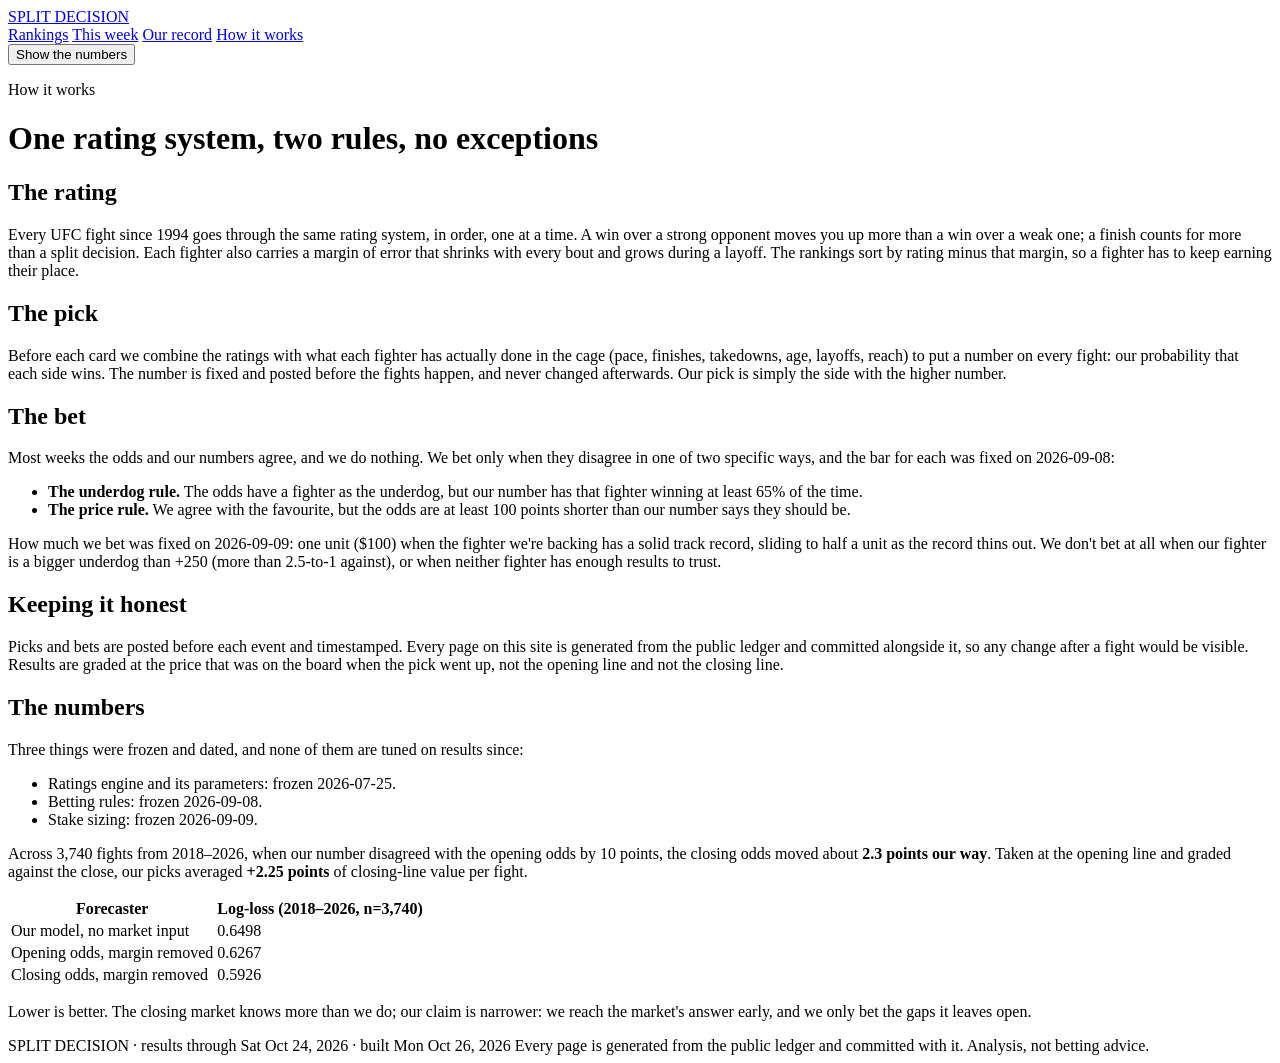
==== site/out/how-it-works/index.html @ 6cbfd711 "Data regenerated with the aliases: 86 bouts joined, 4 backfilled rows added, live record identical c" ====
<!DOCTYPE html>
<html lang="en">
<head>
<meta charset="utf-8">
<meta name="viewport" content="width=device-width, initial-scale=1">
<title>How it works · SPLIT DECISION</title>
<link rel="preconnect" href="https://fonts.googleapis.com">
<link href="https://fonts.googleapis.com/css2?family=Anton&family=Archivo:wght@400;500;600;700&family=IBM+Plex+Mono:wght@400;500;600&display=swap" rel="stylesheet">
<link rel="stylesheet" href="/style.css">
</head>
<body>
<div class="topbar">
  <div class="wrap">
    <a class="wordmark" href="/">SPLIT DECISION</a>
    <nav class="nav">
      <a href="/rankings/" >Rankings</a>
      <a href="/this-week/" >This week</a>
      <a href="/record/" >Our record</a>
      <a href="/how-it-works/" class="on">How it works</a>
    </nav>
    <button class="numbers-toggle" id="numbers-toggle" type="button" aria-pressed="false">Show the numbers</button>
  </div>
</div>

<main class="wrap">
<header class="hero">
  <p class="kicker">How it works</p>
  <h1>One rating system, two rules, no exceptions</h1>
</header>

<div class="prose">
  <h2>The rating</h2>
  <p>Every UFC fight since 1994 goes through the same rating system, in order, one at
  a time. A win over a strong opponent moves you up more than a win over a weak one;
  a finish counts for more than a split decision. Each fighter also carries a margin
  of error that shrinks with every bout and grows during a layoff. The rankings sort
  by rating minus that margin, so a fighter has to keep earning their place.</p>

  <h2>The pick</h2>
  <p>Before each card we combine the ratings with what each fighter has actually done
  in the cage (pace, finishes, takedowns, age, layoffs, reach) to put a number on
  every fight: our probability that each side wins. The number is fixed and posted
  before the fights happen, and never changed afterwards. Our pick is simply the
  side with the higher number.</p>

  <h2>The bet</h2>
  <p>Most weeks the odds and our numbers agree, and we do nothing. We bet only when
  they disagree in one of two specific ways, and the bar for each was fixed on
  2026-09-08:</p>
  <ul>
    <li><b>The underdog rule.</b> The odds have a fighter as the underdog, but our
    number has that fighter winning at least 65% of the time.</li>
    <li><b>The price rule.</b> We agree with the favourite, but the odds are at least
    100 points shorter than our number says they should be.</li>
  </ul>
  <p>How much we bet was fixed on 2026-09-09: one unit ($100) when the
  fighter we're backing has a solid track record, sliding to half a unit as the record
  thins out. We don't bet at all when our fighter is a bigger underdog than
  +250 (more than 2.5-to-1 against), or when
  neither fighter has enough results to trust.</p>

  <h2>Keeping it honest</h2>
  <p>Picks and bets are posted before each event and timestamped. Every page on this
  site is generated from the public ledger and committed alongside it, so any change
  after a fight would be visible. Results are graded at the price that was on the board
  when the pick went up, not the opening line and not the closing line.</p>

  <h2>The numbers</h2>
  <p>Three things were frozen and dated, and none of them are tuned on results since:</p>
  <ul>
    <li>Ratings engine and its parameters: frozen 2026-07-25.</li>
    <li>Betting rules: frozen 2026-09-08.</li>
    <li>Stake sizing: frozen 2026-09-09.</li>
  </ul>
  <p>Across 3,740 fights from 2018–2026, when our number disagreed with
  the opening odds by 10 points, the closing odds moved about
  <b>2.3 points our way</b>. Taken at the opening line and graded
  against the close, our picks averaged <b>+2.25 points</b> of
  closing-line value per fight.</p>
  <div class="tablewrap">
  <table class="small">
    <thead><tr><th>Forecaster</th><th class="r">Log-loss (2018–2026, n=3,740)</th></tr></thead>
    <tbody>
      <tr><td>Our model, no market input</td><td class="r mono">0.6498</td></tr>
      <tr><td>Opening odds, margin removed</td><td class="r mono">0.6267</td></tr>
      <tr><td>Closing odds, margin removed</td><td class="r mono">0.5926</td></tr>
    </tbody>
  </table>
  </div>
  <p class="dim">Lower is better. The closing market knows more than we do; our claim is
  narrower: we reach the market's answer early, and we only bet the gaps it leaves open.</p>
</div>
</main>

<footer>
  <div class="wrap">
    <span>SPLIT DECISION · results through Sat Oct 24, 2026 · built Mon Oct 26, 2026</span>
    <span>Every page is generated from the public ledger and committed with it. Analysis, not betting advice.</span>
  </div>
</footer>

<script>
(function () {
  // "Show the numbers": reveals the .num columns on every table.
  var btn = document.getElementById('numbers-toggle');
  function setNumbers(on) {
    document.body.classList.toggle('numbers', on);
    btn.setAttribute('aria-pressed', on ? 'true' : 'false');
    btn.textContent = on ? 'Hide the numbers' : 'Show the numbers';
    try { localStorage.setItem('numbers', on ? '1' : '0'); } catch (e) {}
  }
  var saved = null;
  try { saved = localStorage.getItem('numbers'); } catch (e) {}
  if (saved === '1') setNumbers(true);
  btn.addEventListener('click', function () { setNumbers(!document.body.classList.contains('numbers')); });

  // Tabs and pills: [data-tab="x"] buttons show [data-panel="x"] in the same group.
  document.querySelectorAll('[data-tab]').forEach(function (b) {
    b.addEventListener('click', function () {
      var g = b.getAttribute('data-group');
      document.querySelectorAll('[data-tab][data-group="' + g + '"]').forEach(function (x) { x.classList.toggle('on', x === b); });
      document.querySelectorAll('[data-panel][data-group="' + g + '"]').forEach(function (p) { p.hidden = p.getAttribute('data-panel') !== b.getAttribute('data-tab'); });
      var sel = document.querySelector('select[data-cards][data-for="' + b.getAttribute('data-tab') + '"]');
      if (sel) sel.dispatchEvent(new Event('change'));
    });
  });

  // Card dropdown: shows the chosen [data-card] block.
  document.querySelectorAll('select[data-cards]').forEach(function (sel) {
    sel.addEventListener('change', function () {
      document.querySelectorAll('[data-card]').forEach(function (c) { c.hidden = c.getAttribute('data-card') !== sel.value; });
    });
  });
  var first = document.querySelector('select[data-cards]');
  if (first) first.dispatchEvent(new Event('change'));
})();
</script>
</body>
</html>
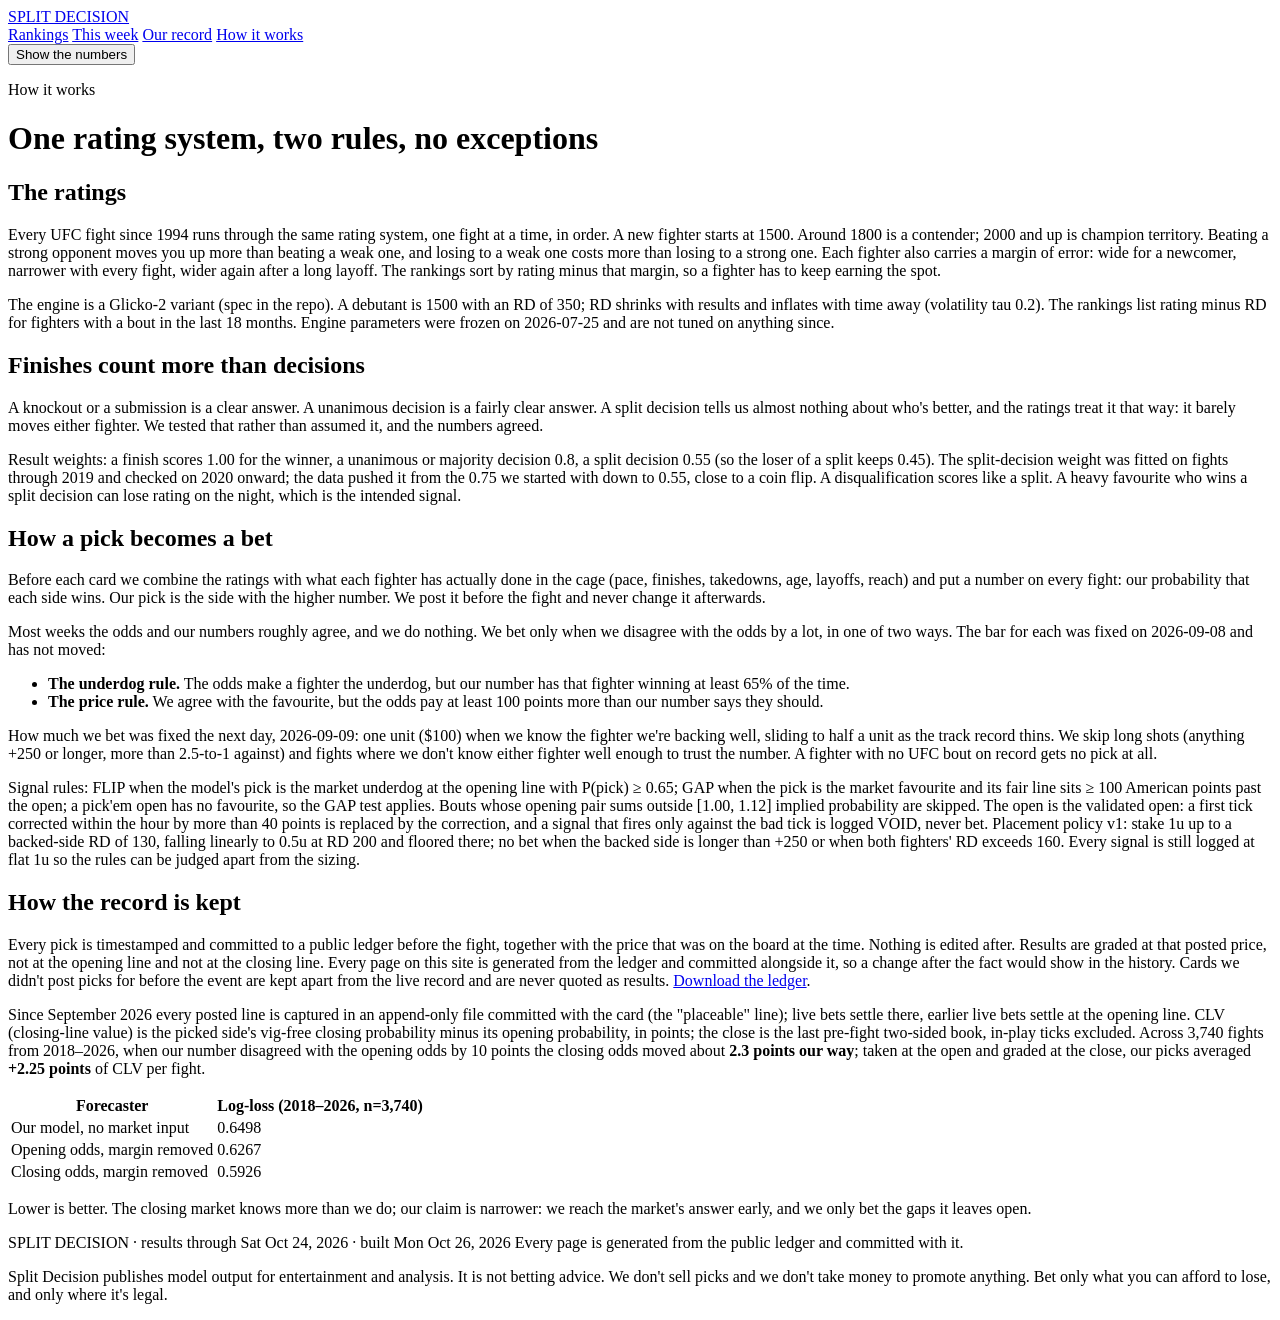
==== commit 3f140c42: "Site for deploy: lint removed, how-it-works copy, footer disclaimer, numbers for every bout, deploy " ====
--- a/site/out/how-it-works/index.html
+++ b/site/out/how-it-works/index.html
@@ -7,6 +7,7 @@
 <link rel="preconnect" href="https://fonts.googleapis.com">
 <link href="https://fonts.googleapis.com/css2?family=Anton&family=Archivo:wght@400;500;600;700&family=IBM+Plex+Mono:wght@400;500;600&display=swap" rel="stylesheet">
 <link rel="stylesheet" href="/style.css">
+<script defer src="/_vercel/insights/script.js"></script>
 </head>
 <body>
 <div class="topbar">
@@ -29,55 +30,85 @@
 </header>
 
 <div class="prose">
-  <h2>The rating</h2>
-  <p>Every UFC fight since 1994 goes through the same rating system, in order, one at
-  a time. A win over a strong opponent moves you up more than a win over a weak one;
-  a finish counts for more than a split decision. Each fighter also carries a margin
-  of error that shrinks with every bout and grows during a layoff. The rankings sort
-  by rating minus that margin, so a fighter has to keep earning their place.</p>
+  <h2>The ratings</h2>
+  <p>Every UFC fight since 1994 runs through the same rating system, one fight at a
+  time, in order. A new fighter starts at 1500. Around 1800 is a contender; 2000 and
+  up is champion territory. Beating a strong opponent moves you up more than beating a
+  weak one, and losing to a weak one costs more than losing to a strong one. Each
+  fighter also carries a margin of error: wide for a newcomer, narrower with every
+  fight, wider again after a long layoff. The rankings sort by rating minus that
+  margin, so a fighter has to keep earning the spot.</p>
+  <p class="num">The engine is a Glicko-2 variant (spec in the repo). A debutant is
+  1500 with an RD of 350; RD shrinks with results and inflates with time away
+  (volatility tau 0.2). The rankings list rating minus RD for fighters with a
+  bout in the last 18 months. Engine parameters were frozen on 2026-07-25
+  and are not tuned on anything since.</p>
 
-  <h2>The pick</h2>
+  <h2>Finishes count more than decisions</h2>
+  <p>A knockout or a submission is a clear answer. A unanimous decision is a fairly
+  clear answer. A split decision tells us almost nothing about who's better, and the
+  ratings treat it that way: it barely moves either fighter. We tested that rather
+  than assumed it, and the numbers agreed.</p>
+  <p class="num">Result weights: a finish scores 1.00 for the winner, a unanimous or
+  majority decision 0.8, a split decision 0.55 (so the loser of a
+  split keeps 0.45). The split-decision weight was fitted on
+  fights through 2019 and checked on 2020 onward; the data pushed it from the 0.75
+  we started with down to 0.55, close to a coin flip. A disqualification
+  scores like a split. A heavy favourite who wins a split decision can lose rating
+  on the night, which is the intended signal.</p>
+
+  <h2>How a pick becomes a bet</h2>
   <p>Before each card we combine the ratings with what each fighter has actually done
-  in the cage (pace, finishes, takedowns, age, layoffs, reach) to put a number on
-  every fight: our probability that each side wins. The number is fixed and posted
-  before the fights happen, and never changed afterwards. Our pick is simply the
-  side with the higher number.</p>
+  in the cage (pace, finishes, takedowns, age, layoffs, reach) and put a number on
+  every fight: our probability that each side wins. Our pick is the side with the
+  higher number. We post it before the fight and never change it afterwards.</p>
+  <p>Most weeks the odds and our numbers roughly agree, and we do nothing. We bet only
+  when we disagree with the odds by a lot, in one of two ways. The bar for each was
+  fixed on 2026-09-08 and has not moved:</p>
+  <ul>
+    <li><b>The underdog rule.</b> The odds make a fighter the underdog, but our number
+    has that fighter winning at least 65% of the time.</li>
+    <li><b>The price rule.</b> We agree with the favourite, but the odds pay at least
+    100 points more than our number says they should.</li>
+  </ul>
+  <p>How much we bet was fixed the next day, 2026-09-09: one unit ($100)
+  when we know the fighter we're backing well, sliding to half a unit as the track
+  record thins. We skip long shots (anything +250 or longer, more than
+  2.5-to-1 against) and fights where we don't know either
+  fighter well enough to trust the number. A fighter with no UFC bout on record gets no
+  pick at all.</p>
+  <p class="num">Signal rules: FLIP when the model's pick is the market underdog at the
+  opening line with P(pick) &ge; 0.65; GAP when the pick is the market favourite
+  and its fair line sits &ge; 100 American points past the open; a pick'em open
+  has no favourite, so the GAP test applies. Bouts whose opening pair sums outside
+  [1.00, 1.12] implied probability are skipped. The open is the validated open: a
+  first tick corrected within the hour by more than 40 points is replaced by the
+  correction, and a signal that fires only against the bad tick is logged VOID, never
+  bet. Placement policy v1: stake 1u up to a backed-side RD of 130, falling
+  linearly to 0.5u at RD 200 and floored there; no bet when the backed side
+  is longer than +250 or when both fighters' RD exceeds
+  160. Every signal is still logged at flat 1u so the rules can be
+  judged apart from the sizing.</p>
 
-  <h2>The bet</h2>
-  <p>Most weeks the odds and our numbers agree, and we do nothing. We bet only when
-  they disagree in one of two specific ways, and the bar for each was fixed on
-  2026-09-08:</p>
-  <ul>
-    <li><b>The underdog rule.</b> The odds have a fighter as the underdog, but our
-    number has that fighter winning at least 65% of the time.</li>
-    <li><b>The price rule.</b> We agree with the favourite, but the odds are at least
-    100 points shorter than our number says they should be.</li>
-  </ul>
-  <p>How much we bet was fixed on 2026-09-09: one unit ($100) when the
-  fighter we're backing has a solid track record, sliding to half a unit as the record
-  thins out. We don't bet at all when our fighter is a bigger underdog than
-  +250 (more than 2.5-to-1 against), or when
-  neither fighter has enough results to trust.</p>
-
-  <h2>Keeping it honest</h2>
-  <p>Picks and bets are posted before each event and timestamped. Every page on this
-  site is generated from the public ledger and committed alongside it, so any change
-  after a fight would be visible. Results are graded at the price that was on the board
-  when the pick went up, not the opening line and not the closing line.</p>
-
-  <h2>The numbers</h2>
-  <p>Three things were frozen and dated, and none of them are tuned on results since:</p>
-  <ul>
-    <li>Ratings engine and its parameters: frozen 2026-07-25.</li>
-    <li>Betting rules: frozen 2026-09-08.</li>
-    <li>Stake sizing: frozen 2026-09-09.</li>
-  </ul>
-  <p>Across 3,740 fights from 2018–2026, when our number disagreed with
-  the opening odds by 10 points, the closing odds moved about
-  <b>2.3 points our way</b>. Taken at the opening line and graded
-  against the close, our picks averaged <b>+2.25 points</b> of
-  closing-line value per fight.</p>
-  <div class="tablewrap">
+  <h2>How the record is kept</h2>
+  <p>Every pick is timestamped and committed to a public ledger before the fight,
+  together with the price that was on the board at the time. Nothing is edited after.
+  Results are graded at that posted price, not at the opening line and not at the
+  closing line. Every page on this site is generated from the ledger and committed
+  alongside it, so a change after the fact would show in the history. Cards we didn't
+  post picks for before the event are kept apart from the live record and are never
+  quoted as results. <a href="/record/ledger.csv">Download the ledger</a>.</p>
+  <p class="num">Since September 2026 every posted line is captured in an
+  append-only file committed with the card (the "placeable" line); live bets settle
+  there, earlier live bets settle at the opening line. CLV (closing-line value) is the
+  picked side's vig-free closing probability minus its opening probability, in points;
+  the close is the last pre-fight two-sided book, in-play ticks excluded. Across
+  3,740 fights from 2018–2026, when our number disagreed with the
+  opening odds by 10 points the closing odds moved about
+  <b>2.3 points our way</b>; taken at the open and graded at
+  the close, our picks averaged <b>+2.25 points</b> of CLV per
+  fight.</p>
+  <div class="num tablewrap">
   <table class="small">
     <thead><tr><th>Forecaster</th><th class="r">Log-loss (2018–2026, n=3,740)</th></tr></thead>
     <tbody>
@@ -87,7 +118,7 @@
     </tbody>
   </table>
   </div>
-  <p class="dim">Lower is better. The closing market knows more than we do; our claim is
+  <p class="num dim">Lower is better. The closing market knows more than we do; our claim is
   narrower: we reach the market's answer early, and we only bet the gaps it leaves open.</p>
 </div>
 </main>
@@ -95,7 +126,8 @@
 <footer>
   <div class="wrap">
     <span>SPLIT DECISION · results through Sat Oct 24, 2026 · built Mon Oct 26, 2026</span>
-    <span>Every page is generated from the public ledger and committed with it. Analysis, not betting advice.</span>
+    <span>Every page is generated from the public ledger and committed with it.</span>
+    <p class="disclaimer">Split Decision publishes model output for entertainment and analysis. It is not betting advice. We don't sell picks and we don't take money to promote anything. Bet only what you can afford to lose, and only where it's legal.</p>
   </div>
 </footer>
 
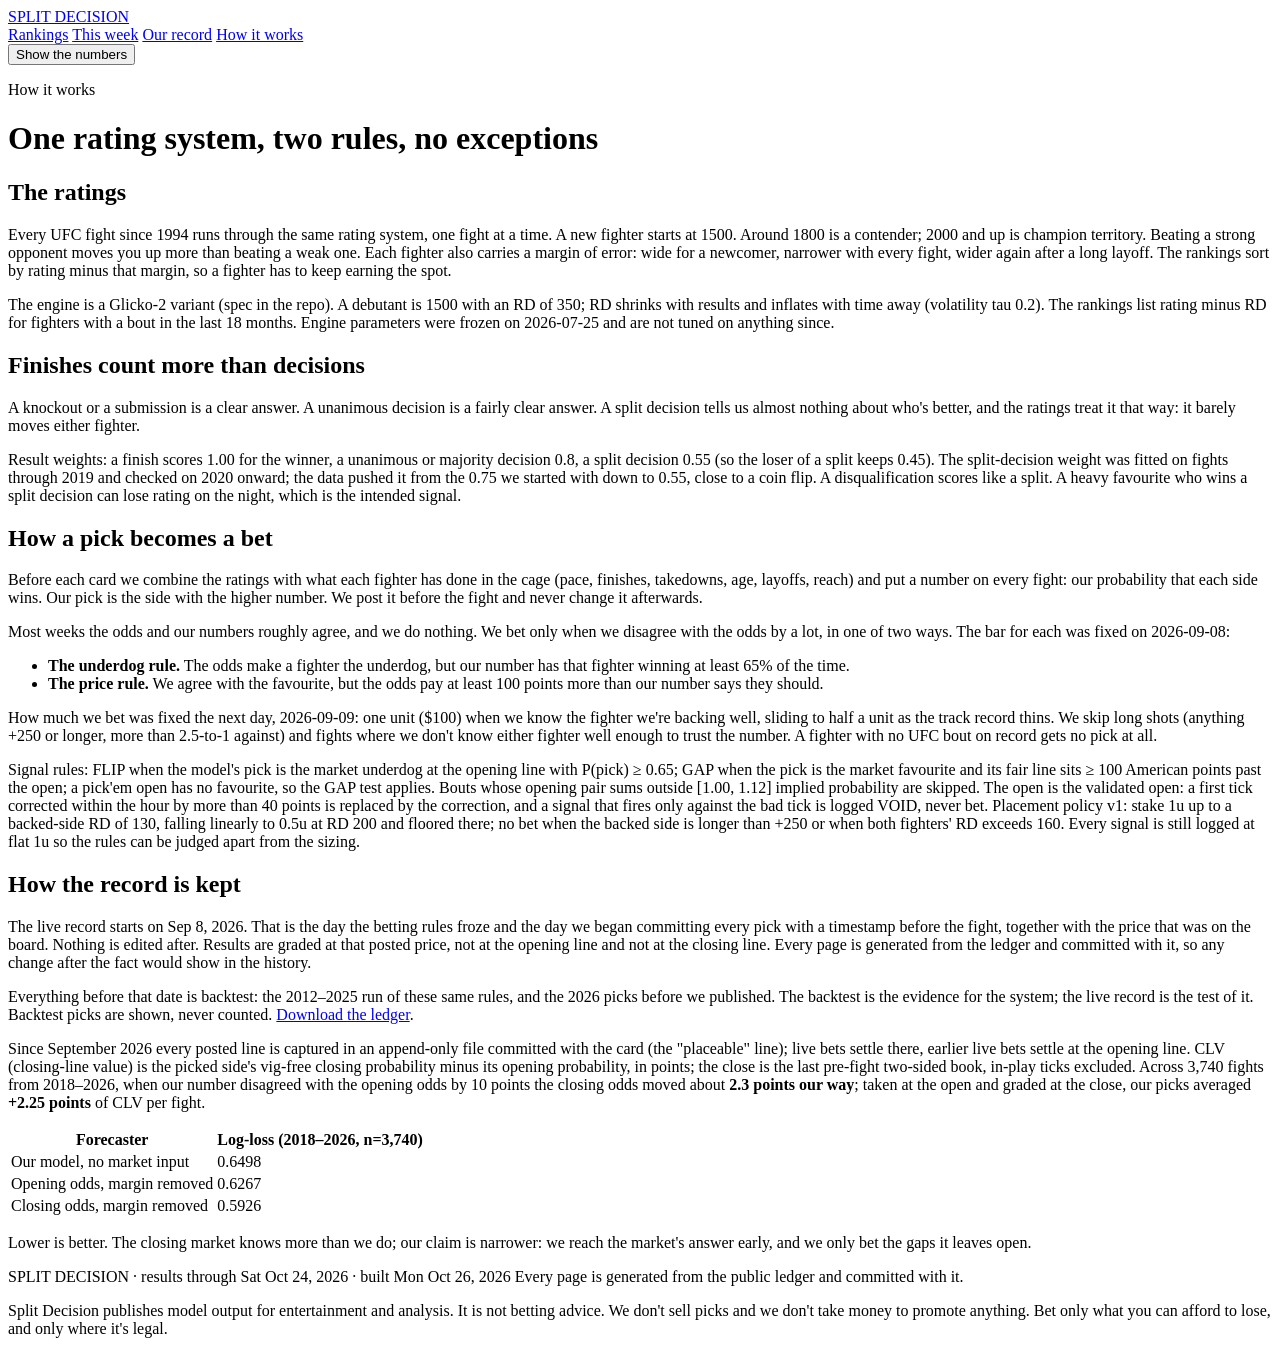
==== commit 4fa30e39: "Our Record re-tiered: live since Sep 8, 2026 / 2026 before we published / 2025; copy and docs to mat" ====
--- a/site/out/how-it-works/index.html
+++ b/site/out/how-it-works/index.html
@@ -32,12 +32,11 @@
 <div class="prose">
   <h2>The ratings</h2>
   <p>Every UFC fight since 1994 runs through the same rating system, one fight at a
-  time, in order. A new fighter starts at 1500. Around 1800 is a contender; 2000 and
+  time. A new fighter starts at 1500. Around 1800 is a contender; 2000 and
   up is champion territory. Beating a strong opponent moves you up more than beating a
-  weak one, and losing to a weak one costs more than losing to a strong one. Each
-  fighter also carries a margin of error: wide for a newcomer, narrower with every
-  fight, wider again after a long layoff. The rankings sort by rating minus that
-  margin, so a fighter has to keep earning the spot.</p>
+  weak one. Each fighter also carries a margin of error: wide for a newcomer,
+  narrower with every fight, wider again after a long layoff. The rankings sort by
+  rating minus that margin, so a fighter has to keep earning the spot.</p>
   <p class="num">The engine is a Glicko-2 variant (spec in the repo). A debutant is
   1500 with an RD of 350; RD shrinks with results and inflates with time away
   (volatility tau 0.2). The rankings list rating minus RD for fighters with a
@@ -47,8 +46,7 @@
   <h2>Finishes count more than decisions</h2>
   <p>A knockout or a submission is a clear answer. A unanimous decision is a fairly
   clear answer. A split decision tells us almost nothing about who's better, and the
-  ratings treat it that way: it barely moves either fighter. We tested that rather
-  than assumed it, and the numbers agreed.</p>
+  ratings treat it that way: it barely moves either fighter.</p>
   <p class="num">Result weights: a finish scores 1.00 for the winner, a unanimous or
   majority decision 0.8, a split decision 0.55 (so the loser of a
   split keeps 0.45). The split-decision weight was fitted on
@@ -58,13 +56,13 @@
   on the night, which is the intended signal.</p>
 
   <h2>How a pick becomes a bet</h2>
-  <p>Before each card we combine the ratings with what each fighter has actually done
+  <p>Before each card we combine the ratings with what each fighter has done
   in the cage (pace, finishes, takedowns, age, layoffs, reach) and put a number on
   every fight: our probability that each side wins. Our pick is the side with the
   higher number. We post it before the fight and never change it afterwards.</p>
   <p>Most weeks the odds and our numbers roughly agree, and we do nothing. We bet only
   when we disagree with the odds by a lot, in one of two ways. The bar for each was
-  fixed on 2026-09-08 and has not moved:</p>
+  fixed on 2026-09-08:</p>
   <ul>
     <li><b>The underdog rule.</b> The odds make a fighter the underdog, but our number
     has that fighter winning at least 65% of the time.</li>
@@ -91,13 +89,16 @@
   judged apart from the sizing.</p>
 
   <h2>How the record is kept</h2>
-  <p>Every pick is timestamped and committed to a public ledger before the fight,
-  together with the price that was on the board at the time. Nothing is edited after.
-  Results are graded at that posted price, not at the opening line and not at the
-  closing line. Every page on this site is generated from the ledger and committed
-  alongside it, so a change after the fact would show in the history. Cards we didn't
-  post picks for before the event are kept apart from the live record and are never
-  quoted as results. <a href="/record/ledger.csv">Download the ledger</a>.</p>
+  <p>The live record starts on Sep 8, 2026. That is the day the betting rules froze
+  and the day we began committing every pick with a timestamp before the fight,
+  together with the price that was on the board. Nothing is edited after. Results
+  are graded at that posted price, not at the opening line and not at the closing
+  line. Every page is generated from the ledger and committed with it, so any change
+  after the fact would show in the history.</p>
+  <p>Everything before that date is backtest: the 2012–2025 run of these same rules,
+  and the 2026 picks before we published. The backtest is the evidence for the
+  system; the live record is the test of it. Backtest picks are shown, never counted.
+  <a href="/record/ledger.csv">Download the ledger</a>.</p>
   <p class="num">Since September 2026 every posted line is captured in an
   append-only file committed with the card (the "placeable" line); live bets settle
   there, earlier live bets settle at the opening line. CLV (closing-line value) is the
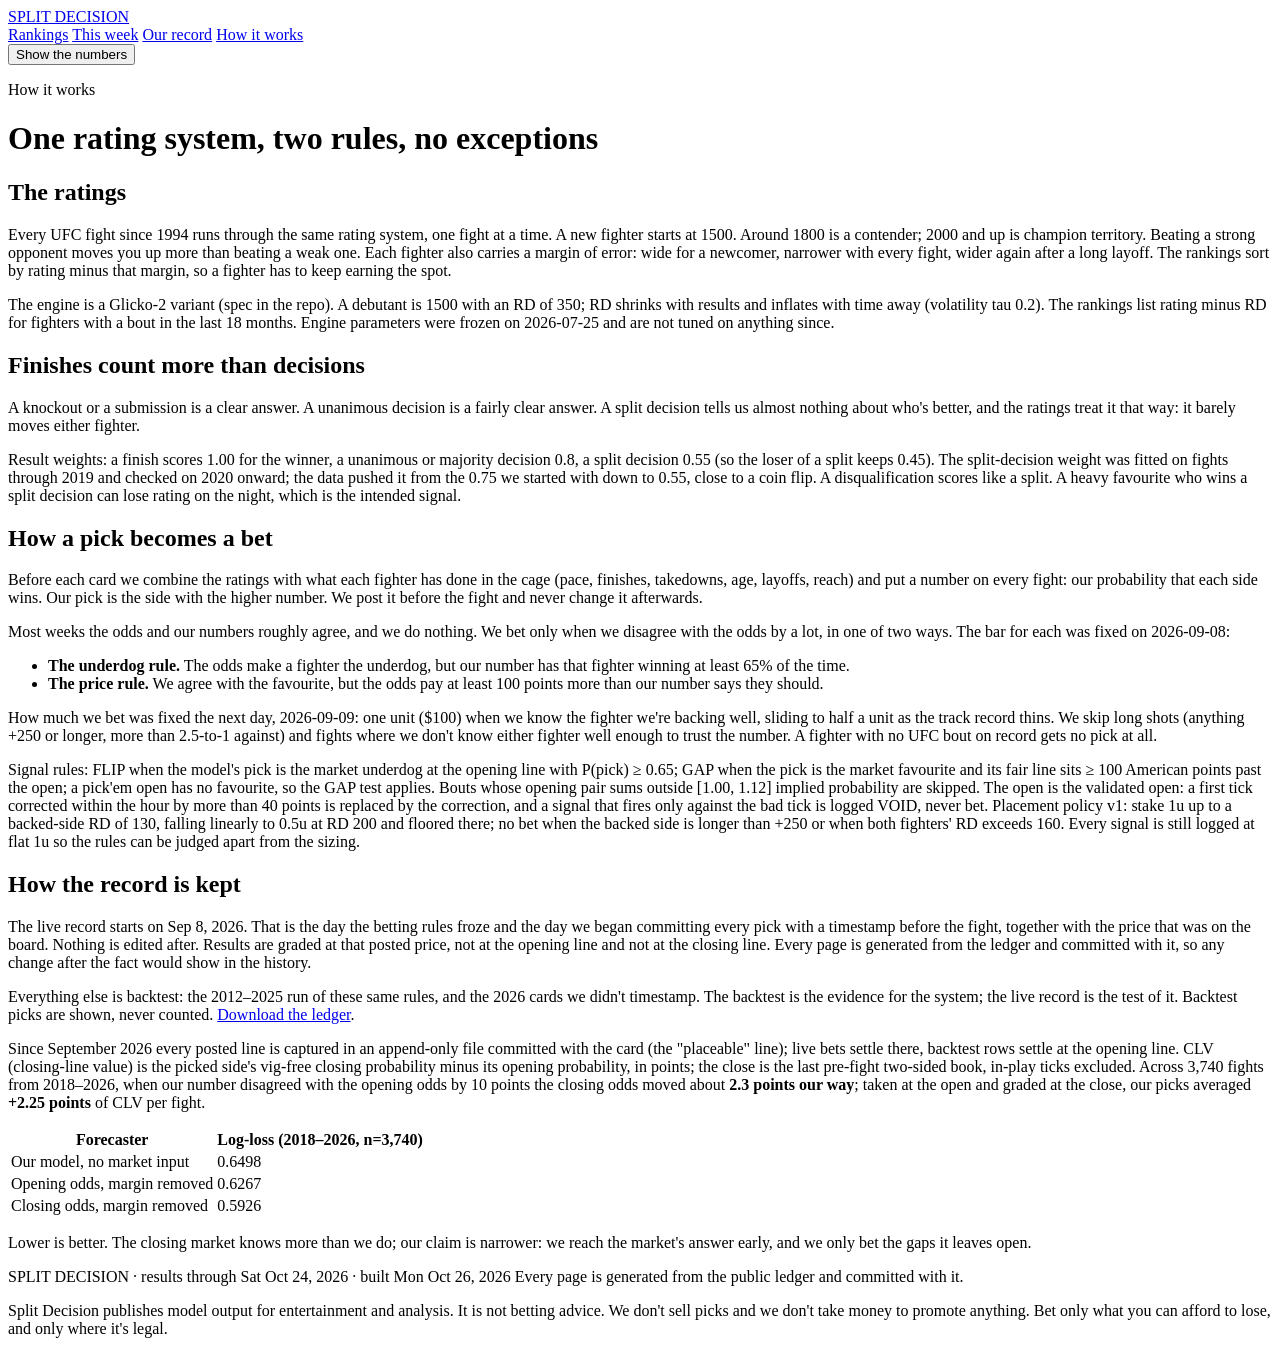
==== commit ce04f8b3: "Our Record middle tab = "2026, not timestamped": every 2026 row with no pre-event capture, any date " ====
--- a/site/out/how-it-works/index.html
+++ b/site/out/how-it-works/index.html
@@ -95,13 +95,13 @@
   are graded at that posted price, not at the opening line and not at the closing
   line. Every page is generated from the ledger and committed with it, so any change
   after the fact would show in the history.</p>
-  <p>Everything before that date is backtest: the 2012–2025 run of these same rules,
-  and the 2026 picks before we published. The backtest is the evidence for the
+  <p>Everything else is backtest: the 2012–2025 run of these same rules,
+  and the 2026 cards we didn't timestamp. The backtest is the evidence for the
   system; the live record is the test of it. Backtest picks are shown, never counted.
   <a href="/record/ledger.csv">Download the ledger</a>.</p>
   <p class="num">Since September 2026 every posted line is captured in an
   append-only file committed with the card (the "placeable" line); live bets settle
-  there, earlier live bets settle at the opening line. CLV (closing-line value) is the
+  there, backtest rows settle at the opening line. CLV (closing-line value) is the
   picked side's vig-free closing probability minus its opening probability, in points;
   the close is the last pre-fight two-sided book, in-play ticks excluded. Across
   3,740 fights from 2018–2026, when our number disagreed with the
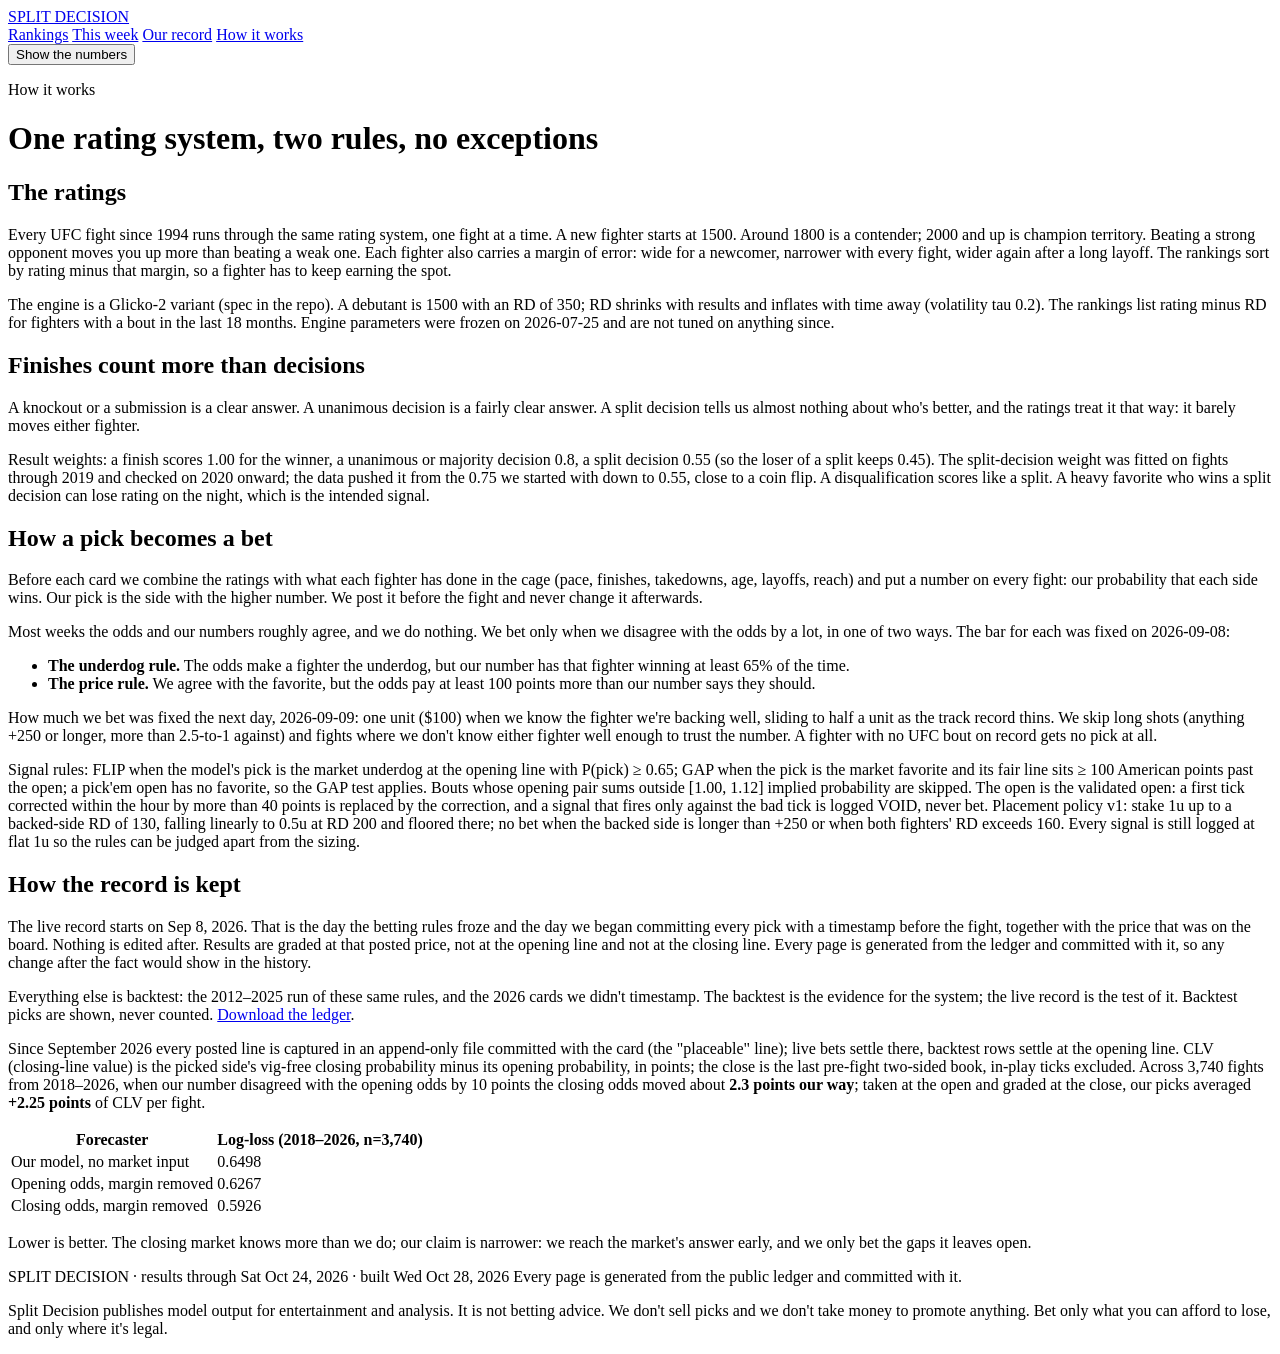
==== commit d7fa70c0: "Site: / is the rankings page; This Week names the next card from BFO; Result cells name the winner; " ====
--- a/site/out/how-it-works/index.html
+++ b/site/out/how-it-works/index.html
@@ -52,7 +52,7 @@
   split keeps 0.45). The split-decision weight was fitted on
   fights through 2019 and checked on 2020 onward; the data pushed it from the 0.75
   we started with down to 0.55, close to a coin flip. A disqualification
-  scores like a split. A heavy favourite who wins a split decision can lose rating
+  scores like a split. A heavy favorite who wins a split decision can lose rating
   on the night, which is the intended signal.</p>
 
   <h2>How a pick becomes a bet</h2>
@@ -66,7 +66,7 @@
   <ul>
     <li><b>The underdog rule.</b> The odds make a fighter the underdog, but our number
     has that fighter winning at least 65% of the time.</li>
-    <li><b>The price rule.</b> We agree with the favourite, but the odds pay at least
+    <li><b>The price rule.</b> We agree with the favorite, but the odds pay at least
     100 points more than our number says they should.</li>
   </ul>
   <p>How much we bet was fixed the next day, 2026-09-09: one unit ($100)
@@ -76,9 +76,9 @@
   fighter well enough to trust the number. A fighter with no UFC bout on record gets no
   pick at all.</p>
   <p class="num">Signal rules: FLIP when the model's pick is the market underdog at the
-  opening line with P(pick) &ge; 0.65; GAP when the pick is the market favourite
+  opening line with P(pick) &ge; 0.65; GAP when the pick is the market favorite
   and its fair line sits &ge; 100 American points past the open; a pick'em open
-  has no favourite, so the GAP test applies. Bouts whose opening pair sums outside
+  has no favorite, so the GAP test applies. Bouts whose opening pair sums outside
   [1.00, 1.12] implied probability are skipped. The open is the validated open: a
   first tick corrected within the hour by more than 40 points is replaced by the
   correction, and a signal that fires only against the bad tick is logged VOID, never
@@ -126,7 +126,7 @@
 
 <footer>
   <div class="wrap">
-    <span>SPLIT DECISION · results through Sat Oct 24, 2026 · built Mon Oct 26, 2026</span>
+    <span>SPLIT DECISION · results through Sat Oct 24, 2026 · built Wed Oct 28, 2026</span>
     <span>Every page is generated from the public ledger and committed with it.</span>
     <p class="disclaimer">Split Decision publishes model output for entertainment and analysis. It is not betting advice. We don't sell picks and we don't take money to promote anything. Bet only what you can afford to lose, and only where it's legal.</p>
   </div>
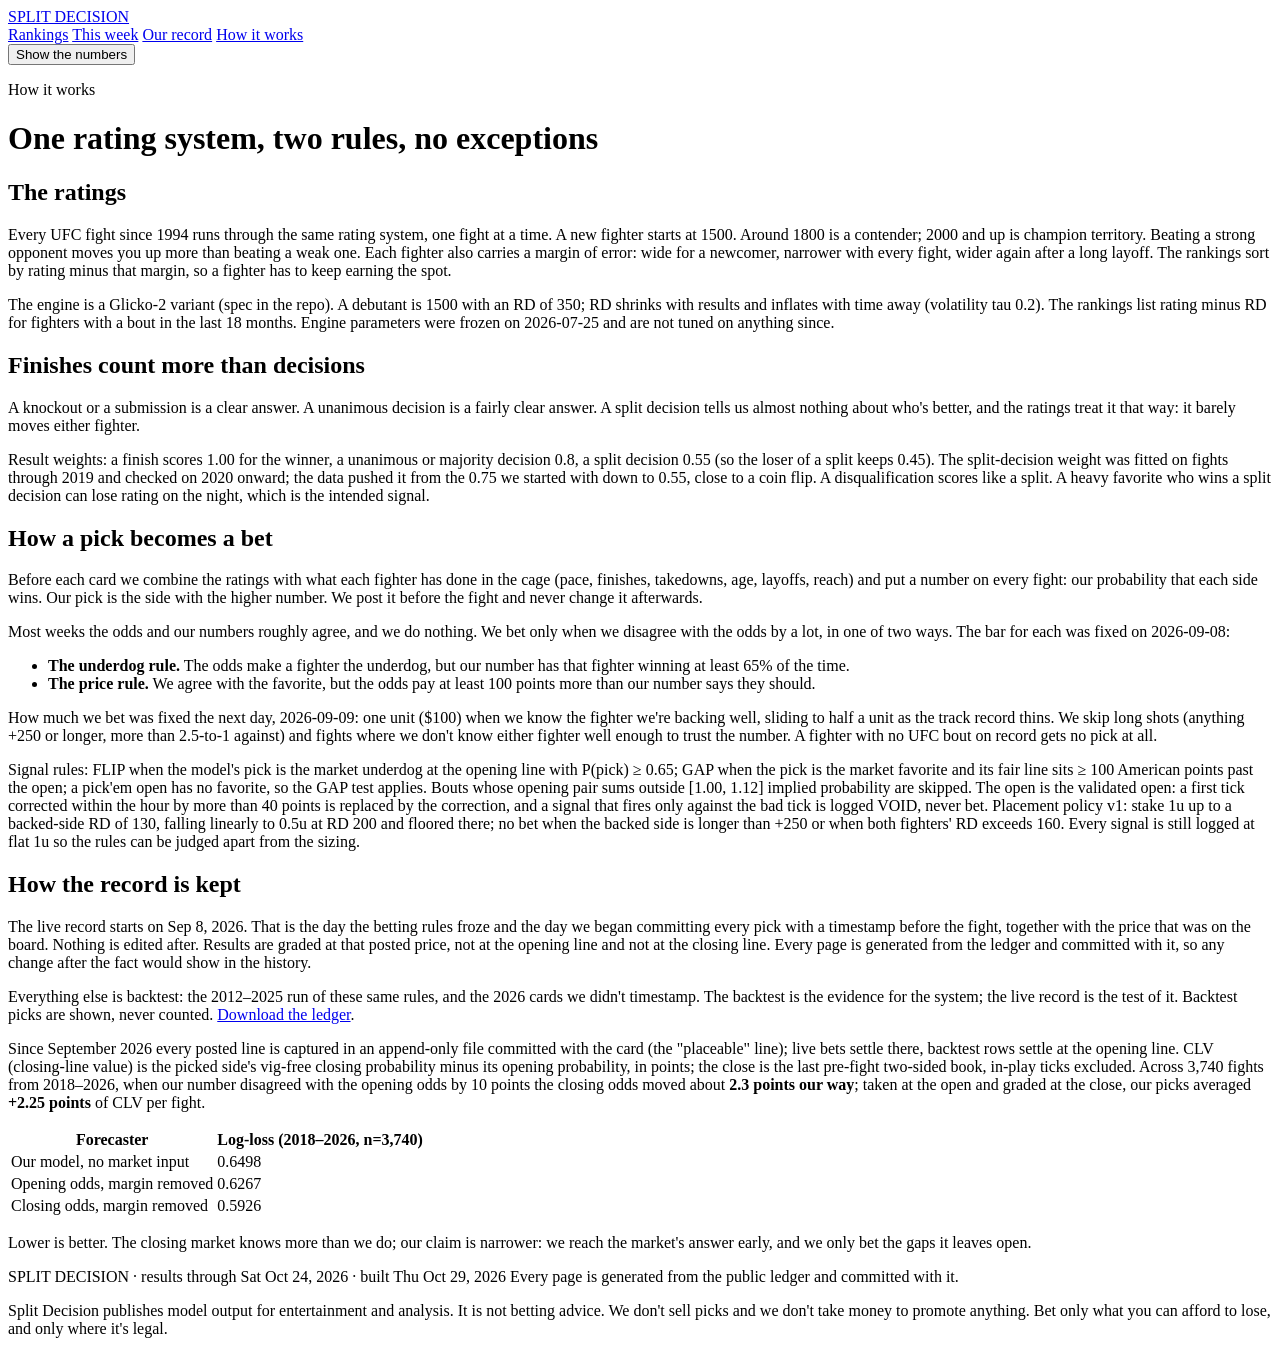
==== commit 78dc3a1f: "Thursday capture: UFC Vegas 123 (Oct 31), 12 bouts, no bets card_report.py ufc-vegas-123-4427 2026-1" ====
--- a/site/out/how-it-works/index.html
+++ b/site/out/how-it-works/index.html
@@ -126,7 +126,7 @@
 
 <footer>
   <div class="wrap">
-    <span>SPLIT DECISION · results through Sat Oct 24, 2026 · built Wed Oct 28, 2026</span>
+    <span>SPLIT DECISION · results through Sat Oct 24, 2026 · built Thu Oct 29, 2026</span>
     <span>Every page is generated from the public ledger and committed with it.</span>
     <p class="disclaimer">Split Decision publishes model output for entertainment and analysis. It is not betting advice. We don't sell picks and we don't take money to promote anything. Bet only what you can afford to lose, and only where it's legal.</p>
   </div>
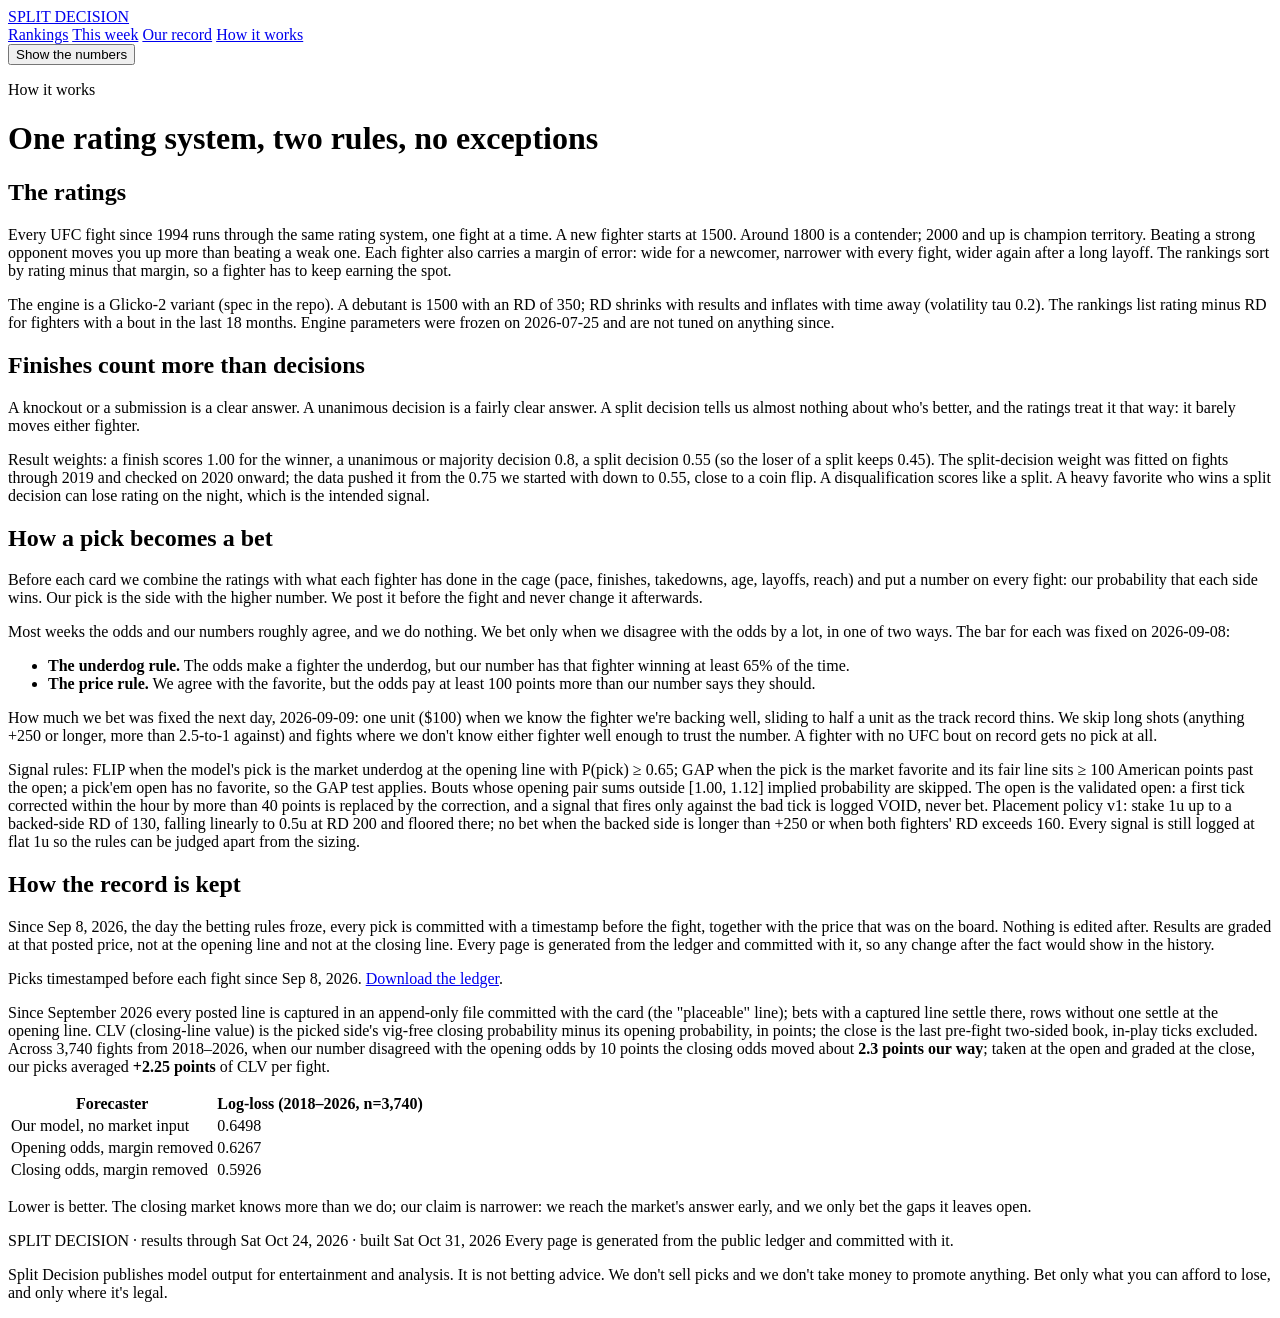
==== commit 4dcf619c: "Site: Our Record is two tabs, 2026 live testing and 2025 backtesting The three-tier record (live sin" ====
--- a/site/out/how-it-works/index.html
+++ b/site/out/how-it-works/index.html
@@ -89,19 +89,17 @@
   judged apart from the sizing.</p>
 
   <h2>How the record is kept</h2>
-  <p>The live record starts on Sep 8, 2026. That is the day the betting rules froze
-  and the day we began committing every pick with a timestamp before the fight,
-  together with the price that was on the board. Nothing is edited after. Results
+  <p>Since Sep 8, 2026, the day the betting rules froze, every pick is committed with
+  a timestamp before the fight, together with the price that was on the board.
+  Nothing is edited after. Results
   are graded at that posted price, not at the opening line and not at the closing
   line. Every page is generated from the ledger and committed with it, so any change
   after the fact would show in the history.</p>
-  <p>Everything else is backtest: the 2012–2025 run of these same rules,
-  and the 2026 cards we didn't timestamp. The backtest is the evidence for the
-  system; the live record is the test of it. Backtest picks are shown, never counted.
+  <p>Picks timestamped before each fight since Sep 8, 2026.
   <a href="/record/ledger.csv">Download the ledger</a>.</p>
   <p class="num">Since September 2026 every posted line is captured in an
-  append-only file committed with the card (the "placeable" line); live bets settle
-  there, backtest rows settle at the opening line. CLV (closing-line value) is the
+  append-only file committed with the card (the "placeable" line); bets with a captured
+  line settle there, rows without one settle at the opening line. CLV (closing-line value) is the
   picked side's vig-free closing probability minus its opening probability, in points;
   the close is the last pre-fight two-sided book, in-play ticks excluded. Across
   3,740 fights from 2018–2026, when our number disagreed with the
@@ -126,7 +124,7 @@
 
 <footer>
   <div class="wrap">
-    <span>SPLIT DECISION · results through Sat Oct 24, 2026 · built Thu Oct 29, 2026</span>
+    <span>SPLIT DECISION · results through Sat Oct 24, 2026 · built Sat Oct 31, 2026</span>
     <span>Every page is generated from the public ledger and committed with it.</span>
     <p class="disclaimer">Split Decision publishes model output for entertainment and analysis. It is not betting advice. We don't sell picks and we don't take money to promote anything. Bet only what you can afford to lose, and only where it's legal.</p>
   </div>
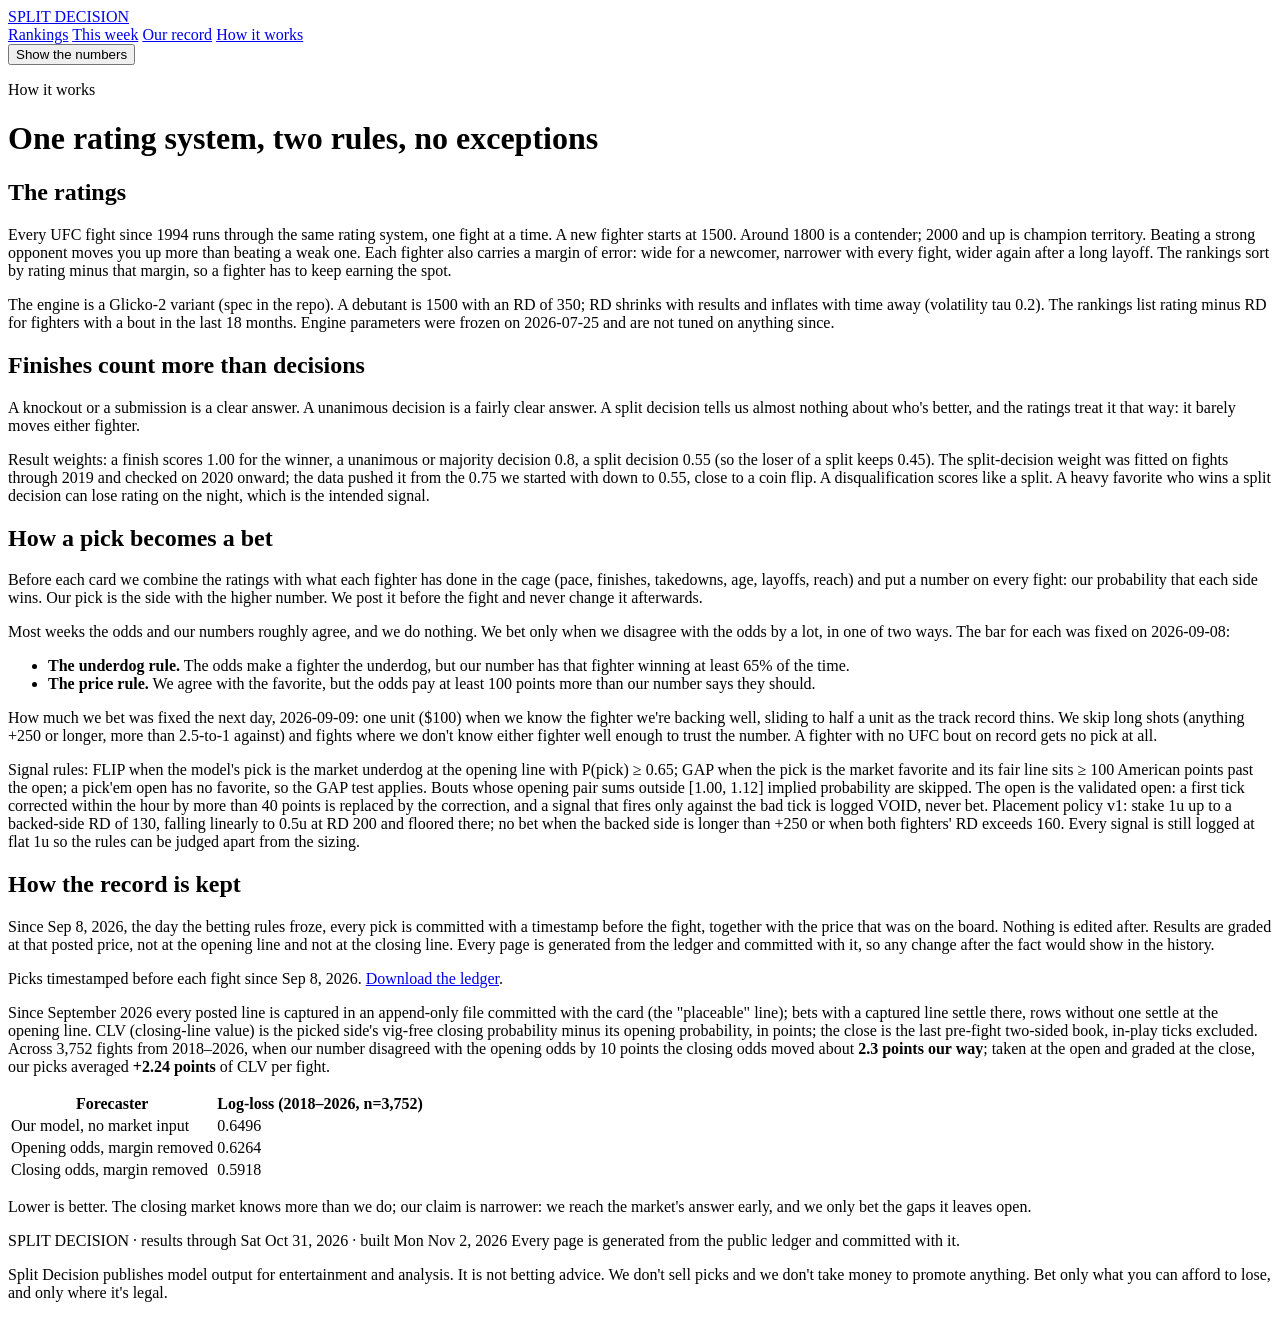
==== commit 1394f860: "Sunday settle: UFC Vegas 123 / Fight Night Moicano vs. Nolan (Oct 31), 12 bouts, picks 7-3, no bets " ====
--- a/site/out/how-it-works/index.html
+++ b/site/out/how-it-works/index.html
@@ -102,18 +102,18 @@
   line settle there, rows without one settle at the opening line. CLV (closing-line value) is the
   picked side's vig-free closing probability minus its opening probability, in points;
   the close is the last pre-fight two-sided book, in-play ticks excluded. Across
-  3,740 fights from 2018–2026, when our number disagreed with the
+  3,752 fights from 2018–2026, when our number disagreed with the
   opening odds by 10 points the closing odds moved about
   <b>2.3 points our way</b>; taken at the open and graded at
-  the close, our picks averaged <b>+2.25 points</b> of CLV per
+  the close, our picks averaged <b>+2.24 points</b> of CLV per
   fight.</p>
   <div class="num tablewrap">
   <table class="small">
-    <thead><tr><th>Forecaster</th><th class="r">Log-loss (2018–2026, n=3,740)</th></tr></thead>
+    <thead><tr><th>Forecaster</th><th class="r">Log-loss (2018–2026, n=3,752)</th></tr></thead>
     <tbody>
-      <tr><td>Our model, no market input</td><td class="r mono">0.6498</td></tr>
-      <tr><td>Opening odds, margin removed</td><td class="r mono">0.6267</td></tr>
-      <tr><td>Closing odds, margin removed</td><td class="r mono">0.5926</td></tr>
+      <tr><td>Our model, no market input</td><td class="r mono">0.6496</td></tr>
+      <tr><td>Opening odds, margin removed</td><td class="r mono">0.6264</td></tr>
+      <tr><td>Closing odds, margin removed</td><td class="r mono">0.5918</td></tr>
     </tbody>
   </table>
   </div>
@@ -124,7 +124,7 @@
 
 <footer>
   <div class="wrap">
-    <span>SPLIT DECISION · results through Sat Oct 24, 2026 · built Sat Oct 31, 2026</span>
+    <span>SPLIT DECISION · results through Sat Oct 31, 2026 · built Mon Nov 2, 2026</span>
     <span>Every page is generated from the public ledger and committed with it.</span>
     <p class="disclaimer">Split Decision publishes model output for entertainment and analysis. It is not betting advice. We don't sell picks and we don't take money to promote anything. Bet only what you can afford to lose, and only where it's legal.</p>
   </div>
